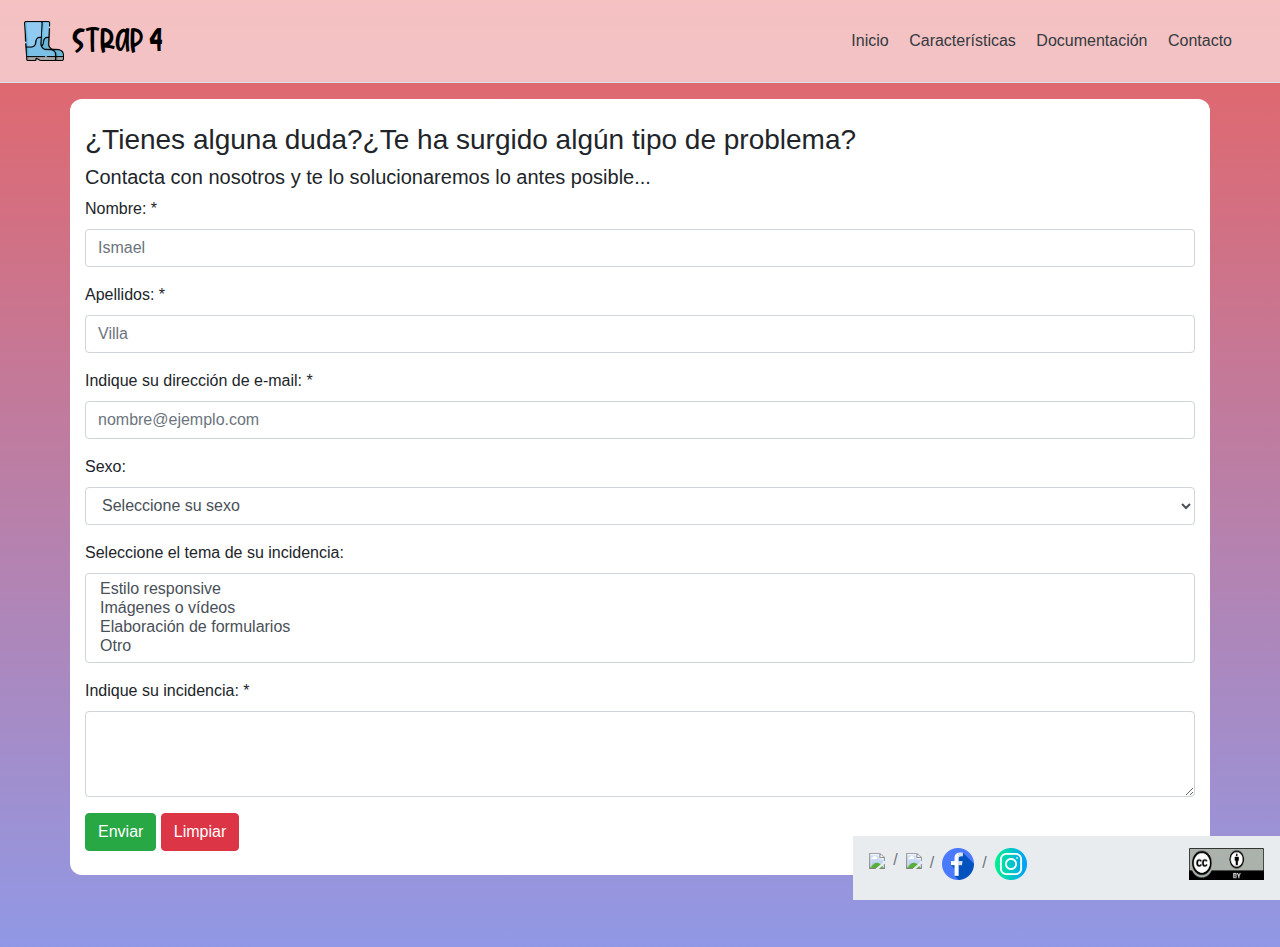
==== Bootstrap/contacto.html @ 351cc667 "Add files via upload" ====
<!doctype html>
<html lang="es">
  <head>
    <title>Contacto</title>
    <!-- Required meta tags -->
    <meta charset="utf-8">
    <meta name="viewport" content="width=device-width, initial-scale=1, shrink-to-fit=no">
    <link rel="icon" type="image/png" href="Imagenes/favicon.png">
    <!-- Bootstrap CSS -->
    <link rel="stylesheet" href="config/css/bootstrap.min.css">
    <link rel="stylesheet" href="config/js/jquery-ui.css" >
    <link rel="stylesheet" href="Estilos/estilos.css">
  </head>
  <style type="text/css">
    body{
            background: linear-gradient(#e66465, #9198e5);
        }
  </style>
  <body>
    <div class="container-fluid barra-navegacion p-0">
        <div class="d-flex flex-column flex-md-row align-items-center p-3 px-md-4 mb-3 border-bottom box-shadow">
            <a class="navbar-brand mr-0 mr-md-2" href="index.html" aria-label="icono">
              <picture>
                <source srcset="Imagenes/icono.png" type="image/png">
                <img src="Imagenes/icono.png" class="icono">
               </picture>
            </a>
            <h5 class="my-0 mr-md-auto font-weight-normal"><a href="index.html" class="titulo">STRAP 4</a></h5>
            <nav class="my-2 my-md-0 mr-md-3">
              <a class="p-2 text-dark" href="index.html">Inicio</a>
              <a class="p-2 text-dark" href="caracteristicas.html">Características</a>
              <a class="p-2 text-dark" href="documentacion.html">Documentación</a>
              <a class="p-2 text-dark" href="contacto.html">Contacto</a>
            </nav>
        </div>
    </div>
    
    <!-- Formulario -->
    <div id="progressbar"></div>
    <section>
      <div class="container formulario">
        <br>
      <h3>¿Tienes alguna duda?¿Te ha surgido algún tipo de problema?</h3>
      <h5>Contacta con nosotros y te lo solucionaremos lo antes posible...</h5>  
      <form>
        <div class="form-group">
          <label for="exampleFormControlInput1">Nombre: *</label>
          <input type="text" class="form-control" id="exampleFormControlInput1" placeholder="Ismael" required>
        </div>
        <div class="form-group">
          <label for="exampleFormControlInput1">Apellidos: *</label>
          <input type="text" class="form-control" id="exampleFormControlInput1" placeholder="Villa" required>
        </div>
        <div class="form-group">
          <label for="exampleFormControlInput1">Indique su dirección de e-mail: *</label>
          <input type="email" class="form-control" id="exampleFormControlInput1" placeholder="nombre@ejemplo.com" required>
        </div>
        <div class="form-group">
          <label for="exampleFormControlSelect1">Sexo: </label>
          <select class="form-control" id="exampleFormControlSelect1">
            <option selected="true">Seleccione su sexo</option>
            <option>Masculino</option>
            <option>Femenino</option>
            <option>Otro</option>
          </select>
        </div>
        <div class="form-group">
          <label for="exampleFormControlSelect2">Seleccione el tema de su incidencia: </label>
          <select multiple class="form-control" id="exampleFormControlSelect2">
            <option>Estilo responsive</option>
            <option>Imágenes o vídeos</option>
            <option>Elaboración de formularios</option>
            <option>Otro</option>
          </select>
        </div>
        <div class="form-group">
          <label for="exampleFormControlTextarea1">Indique su incidencia: *</label>
          <textarea class="form-control" id="exampleFormControlTextarea1" rows="3" required=""></textarea>
        </div>
        <input type="submit" onclick="cargarBarra()" class="btn btn-success" value="Enviar">
        <input type="reset" class="btn btn-danger" value="Limpiar">
      </form>
      <br>
    </div>
    </section>

    <br><br><br>
    <!-- Pie de página -->
    <footer >
      <nav aria-label="breadcrumb">
        <ol class="col-10 offset-sm-8 col-sm-3 breadcrumb redes-sociales fixed-bottom pie">
          <li class="breadcrumb-item"><a href="https://twitter.com/"><img src="Imagenes/twitter.png" class="img-fluid icono"></a></li>
          <li class="breadcrumb-item"><a href="https://www.youtube.com/"><img src="Imagenes/youtube.png" class="img-fluid icono"></a></li>
          <li class="breadcrumb-item"><a href="https://www.facebook.com/"><img src="Imagenes/facebook.png" class="img-fluid icono"></a></li>
          <li class="breadcrumb-item"><a href="https://www.instagram.com/"><img src="Imagenes/instagram.png" class="img-fluid icono"></a></li>

        </ol>
      </nav>
      <nav aria-label="breadcrumb">
        <ol class="offset-10 col-2 offset-sm-11 col-sm-1 breadcrumb redes-sociales fixed-bottom pie">
        <li class="breadcrumb-item"><a href="#"><img src="Imagenes/copy.png" class="img-fluid icono"></a></li>
        </ol>
      </nav>
    </footer>
    <!-- Optional JavaScript -->
    <!-- jQuery first, then Popper.js, then Bootstrap JS -->
    <script>
      function cargarBarra(){
        $( function() {
            $( "#progressbar" ).progressbar({ value:  100 });
          } );
      }
  </script>
    <script src="config/js/jquery.js"></script>
    <script src="config/js/popper.min.js"></script>
    <script src="config/js/bootstrap.min.js"></script>
    <script src="config/js/jquery-ui.js"></script>
  </body>
</html>
---- Bootstrap/Estilos/estilos.css ----
@font-face{
    font-family: jungle;
    src: url("../Fuentes/JungleLand.ttf");
}

@font-face {
    font-family: 'simple-line-icons';
    src: url('../Fuentes/Simple-Line-Icons.eot?v=2.4.0');
    src: url('../Fuentes/Simple-Line-Icons.eot?v=2.4.0#iefix') format('embedded-opentype'), 
    url('../Fuentes/Simple-Line-Icons.woff2?v=2.4.0') format('woff2'), 
    url('../Fuentes/Simple-Line-Icons.ttf?v=2.4.0') format('truetype'), 
    url('../Fuentes/Simple-Line-Icons.woff?v=2.4.0') format('woff'), 
    url('../Fuentes/Simple-Line-Icons.svg?v=2.4.0#simple-line-icons') format('svg');
    font-weight: normal;
    font-style: normal;
  }

.titulo, .titulo:hover{
    font-family: jungle;
    font-size: 1.5em;
    text-decoration: none;
    color: black;
}

.pie{
    height: 4em;
}
.icono{
    height: 2em;
}

.redes-sociales{
    left: 0;
    margin-bottom: 0;
}

.espacio-sup{
    padding-top: 3em;
}

.barra-navegacion{
    background-color:rgba(255,255,255,0.6);
}
.breadcrumb{
    border-radius: 0 !important;
}

.icono-pantalla, .icono-ojo, .icono-llave{
    font-family: 'simple-line-icons';
    font-style: normal;
    font-weight: normal;
    font-variant: normal;
    text-transform: none;
    line-height: 1;
    -webkit-font-smoothing: antialiased;
    -moz-osx-font-smoothing: grayscale;
    font-size: 4em;
}

.icono-pantalla:hover, .icono-ojo:hover, .icono-llave:hover{
    font-family: 'simple-line-icons';
    speak: none;
    font-style: normal;
    font-weight: normal;
    font-variant: normal;
    text-transform: none;
    line-height: 1;
    -webkit-font-smoothing: antialiased;
    -moz-osx-font-smoothing: grayscale;
    font-size: 5em;
}

.icono-pantalla:before {
    content: "\e011";
}

.icono-llave:before {
    content: "\e08c";
}

.icono-ojo:before {
    content: "\e087";
}

.showcase .showcase-text{
    padding:3rem;
}

.showcase .showcase-img{
    min-height:30rem;
    background-size:cover;
}

@media (min-width:768px){
    .showcase .showcase-text{padding:7rem}
}

#titulo-documentacion{
    text-align: center;
    font-size: 2em;
    margin-top: 2em;
}

.carousel-control-prev, .carousel-control-next{
    filter: invert();
}

.videos{
    border-radius: 10px;
}

.formulario{
    background-color: #FFF;
    border-radius: 12px;
}
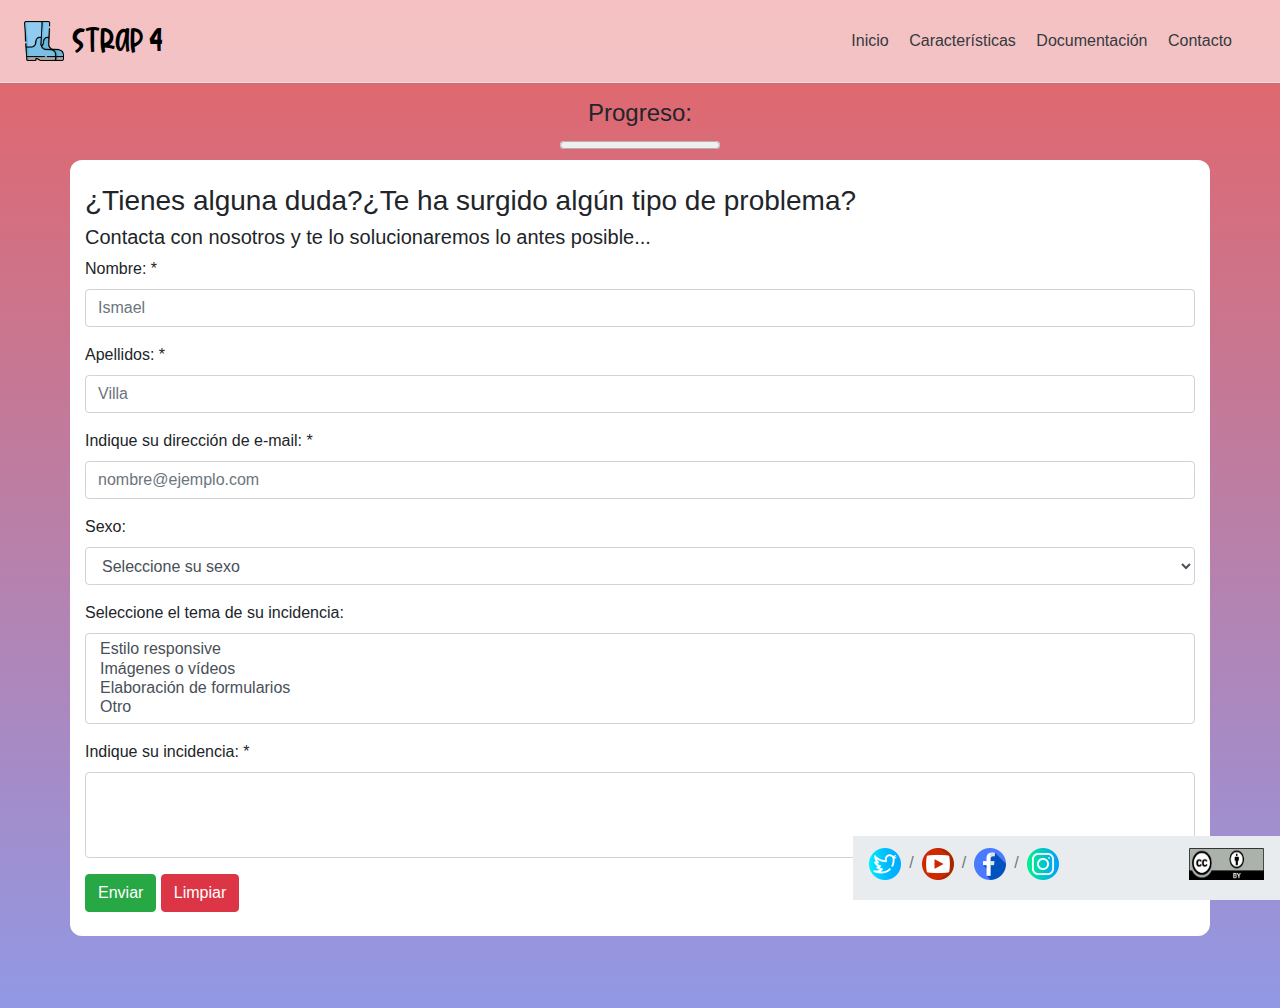
==== commit 2eda4a67: "Add files via upload" ====
--- a/Bootstrap/contacto.html
+++ b/Bootstrap/contacto.html
@@ -8,8 +8,12 @@
     <link rel="icon" type="image/png" href="Imagenes/favicon.png">
     <!-- Bootstrap CSS -->
     <link rel="stylesheet" href="config/css/bootstrap.min.css">
-    <link rel="stylesheet" href="config/js/jquery-ui.css" >
+    <link rel="stylesheet" href="jqueryui/jquery-ui.min.css">
     <link rel="stylesheet" href="Estilos/estilos.css">
+
+    <script src="config/js/jquery.js"></script>
+
+
   </head>
   <style type="text/css">
     body{
@@ -36,7 +40,12 @@
     </div>
     
     <!-- Formulario -->
-    <div id="progressbar"></div>
+    <div class="row">
+      <div class="col-12 text-center">
+        <h4>Progreso:</h4> <progress value="0" max="100"></progress>
+      </div>
+    </div>
+    
     <section>
       <div class="container formulario">
         <br>
@@ -104,16 +113,12 @@
     </footer>
     <!-- Optional JavaScript -->
     <!-- jQuery first, then Popper.js, then Bootstrap JS -->
-    <script>
+    <script type="text/javascript">
       function cargarBarra(){
-        $( function() {
-            $( "#progressbar" ).progressbar({ value:  100 });
-          } );
+        $("progress").attr("value", "100");
       }
-  </script>
-    <script src="config/js/jquery.js"></script>
+    </script>
     <script src="config/js/popper.min.js"></script>
     <script src="config/js/bootstrap.min.js"></script>
-    <script src="config/js/jquery-ui.js"></script>
   </body>
 </html>--- a/Bootstrap/Estilos/estilos.css
+++ b/Bootstrap/Estilos/estilos.css
@@ -102,7 +102,7 @@
 }
 
 .carousel-control-prev, .carousel-control-next{
-    filter: invert();
+    filter: invert(100);
 }
 
 .videos{
@@ -112,4 +112,4 @@
 .formulario{
     background-color: #FFF;
     border-radius: 12px;
-}+}
